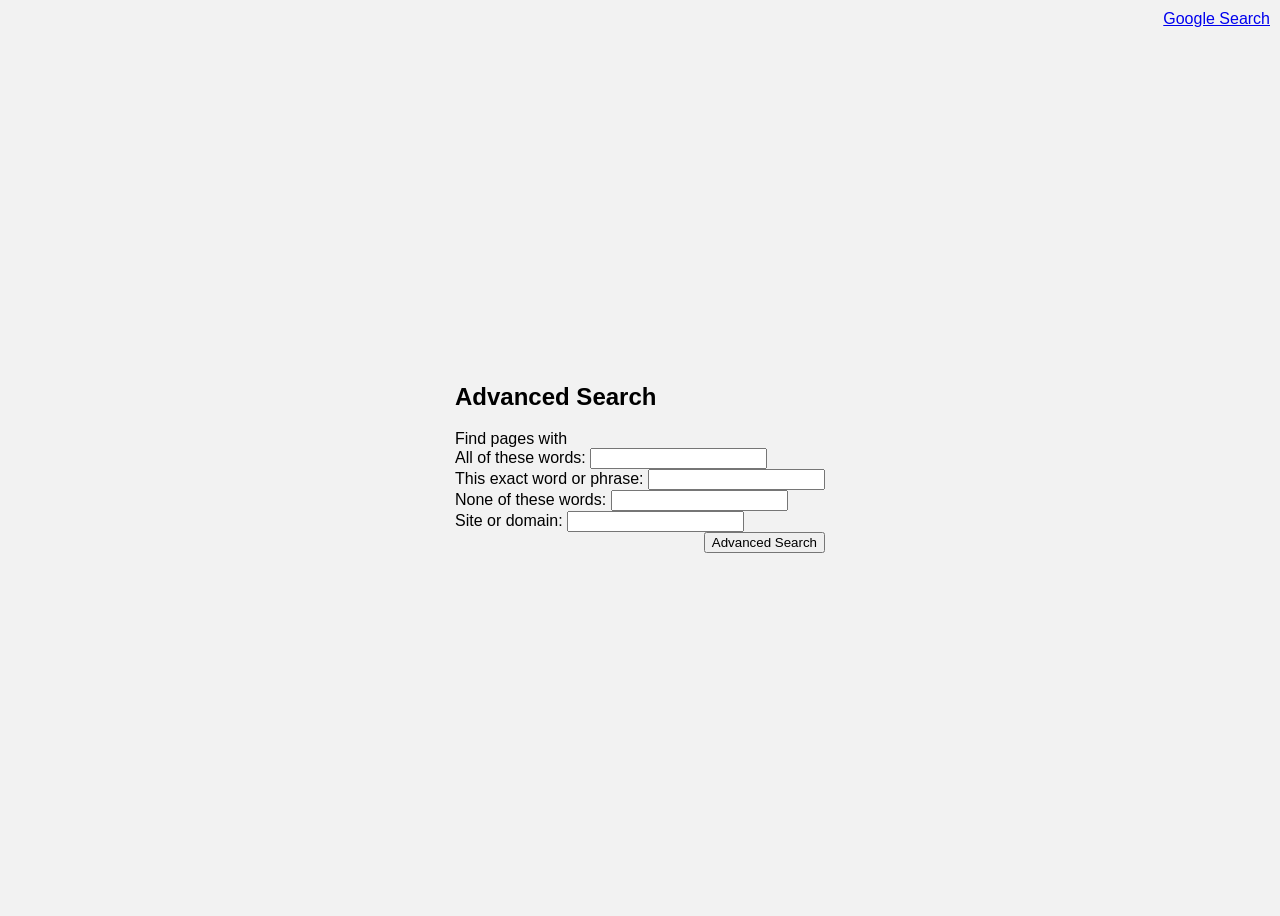
==== advanced.html @ 5849365f "first commit, functional build" ====
<!DOCTYPE html>
<html lang="en">

    <head>
        <title>Advanced Search</title>
        <link rel = "stylesheet" href = "style.css">
    </head>

    <body>

        <div class="shortcut">
            <a href="index.html" >Google Search</a>
        </div>

        <div class="vertical_container">
            <form action="https://www.google.com/search">
                <h2>Advanced Search</h2>
                <div>Find pages with</div>
                
                <label for ="all_words">All of these words:</label>
                <input type = "text" name = "as_q" id = "all_words"><br>
                
                <label for ="exact_words">This exact word or phrase:</label>
                <input type = "text" name = "as_epq" id = "exact_words"><br>
                
                <label for ="not_these_words">None of these words:</label>
                <input type = "text" name = "as_eq" id = "not_these_words"><br>
                
                <label for ="site_domain">Site or domain:</label>
                <input type = "text" name = "as_sitesearch" id = "site_domain"><br>
                
                <div style = "display: flex; justify-content: flex-end">
                <input type="submit" value="Advanced Search">
                </div>

            </form>

        </div>

    </body>

</html>
---- style.css ----
body{
    font-family: Arial, sans-serif;
    background-color: #f2f2f2;
    display: flex; 
    justify-content: center; 
    align-items: center; 
    height: 100vh
}

.shortcut{
    position: absolute;
    top: 10px;
    right: 10px;
}

.vertical_container{
    display: flex;
    flex-direction: column;
}

.horizontal_container{
    display: flex;
    flex-direction: row;
}
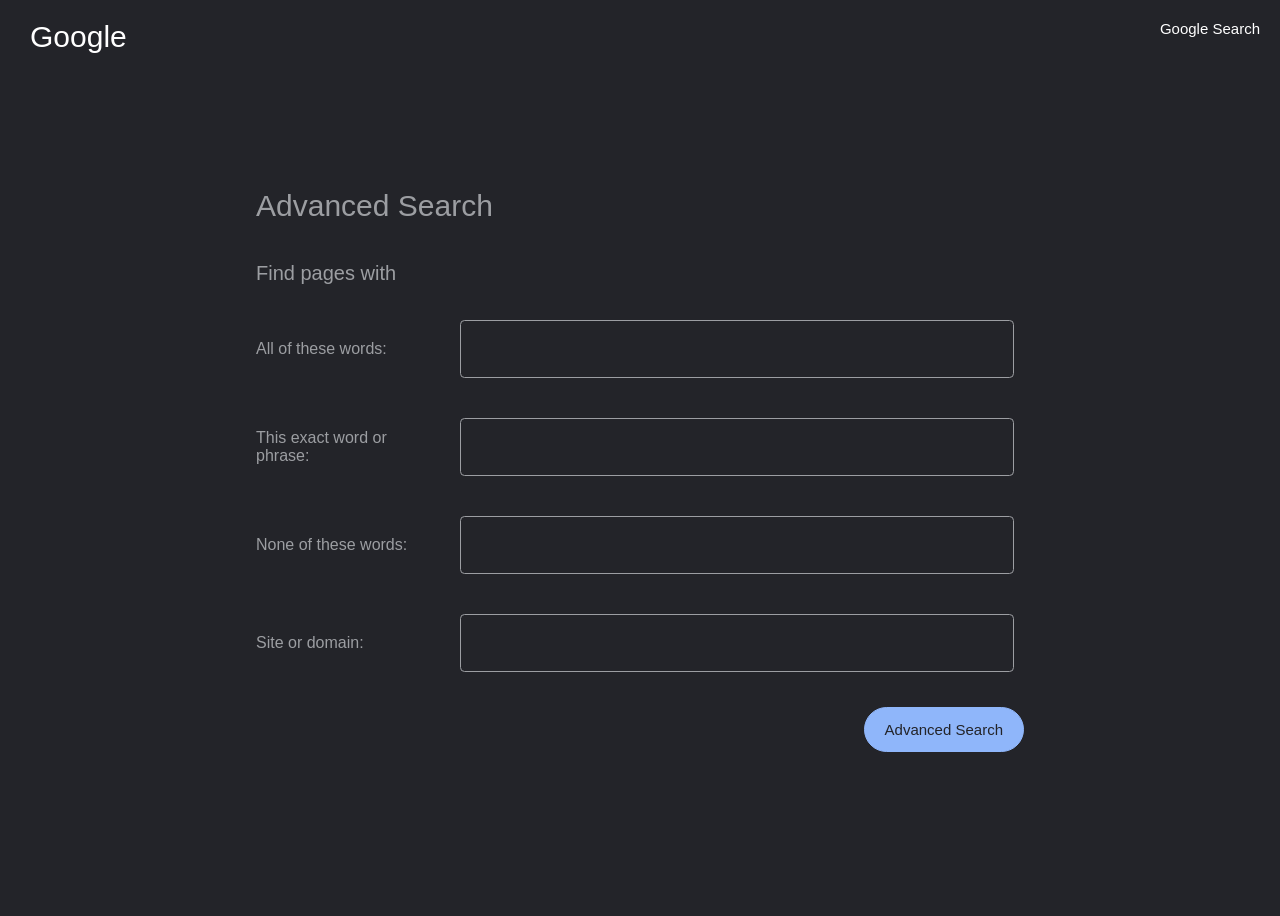
==== commit e560e4d0: "styled advanced search page" ====
--- a/advanced.html
+++ b/advanced.html
@@ -7,30 +7,47 @@
     </head>
 
     <body>
-
+        
         <div class="shortcut">
             <a href="index.html" >Google Search</a>
         </div>
 
-        <div class="vertical_container">
-            <form action="https://www.google.com/search">
-                <h2>Advanced Search</h2>
-                <div>Find pages with</div>
+
+        <a href="index.html">
+            <h1 class = "logo size-30">Google</h1>
+        </a>
+
+        <div >
+            <form action="https://www.google.com/search" class="vertical_container start" id="advanced_search_form">
+                <h2 class = "grey">Advanced Search</h2>
+                <h3 class = "grey">Find pages with</h3>
                 
-                <label for ="all_words">All of these words:</label>
-                <input type = "text" name = "as_q" id = "all_words"><br>
+                <div class = "vertical_container">
+                    <div class = "horizontal_container between parent-width">
+                        <label for ="all_words" class = "parent-width-20 grey">All of these words:</label>
+                        <input type = "text" name = "as_q" id = "all_words" class = "clean parent-width-65">
+                    </div>
+                    
+                    <div class = "horizontal_container between parent-width margin-top">
+                        <label for ="exact_words" class = "parent-width-20 grey">This exact word or phrase:</label>
+                        <input type = "text" name = "as_epq" id = "exact_words" class = "clean parent-width-65">
+                    </div>
+                    
+                    <div class = "horizontal_container between parent-width margin-top">
+                        <label for ="not_these_words" class = "parent-width-20 grey">None of these words:</label>
+                        <input type = "text" name = "as_eq" id = "not_these_words" class = "clean parent-width-65">
+                    </div>
+                    
+                    <div class = "horizontal_container between parent-width margin-top margin-bottom">
+                        <label for ="site_domain" class = "parent-width-20 grey">Site or domain:</label>
+                        <input type = "text" name = "as_sitesearch" id = "site_domain" class = "clean parent-width-65">
+                    </div>
+                </div>
                 
-                <label for ="exact_words">This exact word or phrase:</label>
-                <input type = "text" name = "as_epq" id = "exact_words"><br>
-                
-                <label for ="not_these_words">None of these words:</label>
-                <input type = "text" name = "as_eq" id = "not_these_words"><br>
-                
-                <label for ="site_domain">Site or domain:</label>
-                <input type = "text" name = "as_sitesearch" id = "site_domain"><br>
-                
-                <div style = "display: flex; justify-content: flex-end">
-                <input type="submit" value="Advanced Search">
+                <div class = "vertical_container end parent-width">
+                    <button form = "advanced_search_form" type="submit" class = "button_container rounded primary">
+                        Advanced Search
+                    </button>
                 </div>
 
             </form>
--- a/style.css
+++ b/style.css
@@ -1,24 +1,218 @@
 body{
-    font-family: Arial, sans-serif;
-    background-color: #f2f2f2;
+    font-family: Google Sans, Arial, sans-serif;
+    color: #ffffff;
+    background-color: #232429;
     display: flex; 
     justify-content: center; 
     align-items: center; 
+    flex-direction: column;
     height: 100vh
+}
+
+@font-face {
+    font-family: Google Sans;
+    src: url('assets/fonts/GoogleSans-VariableFont_GRAD,opsz,wght.ttf') format('truetype');
+}
+
+h1{
+    color: #ffffff;
+    font-size: 96px;
+    font-weight: 500;
+    margin: 0;
 }
 
 .shortcut{
     position: absolute;
-    top: 10px;
-    right: 10px;
+    top: 20px;
+    right: 20px;
+    font-size: 15px;
+}
+
+.logo{
+    position: absolute;
+    top: 20px;
+    left: 30px;
+    font-size: 15px;
+}
+
+.shortcut > *{
+    margin-left: 15px;
 }
 
 .vertical_container{
     display: flex;
     flex-direction: column;
+    justify-content: center; 
+    align-items: center; 
+}
+
+.start{
+    align-items: flex-start; 
+}
+
+.end{
+    align-items: flex-end;
+}
+
+.vertical_container > * + *{
+    margin-top: 15px;
 }
 
 .horizontal_container{
     display: flex;
     flex-direction: row;
+    justify-content: center;
+    align-items: center;
+}
+
+.between{
+    justify-content: space-between;
+}
+
+.parent-width{
+    width: 100%;
+}
+
+.parent-width-65{
+    width: 65%;
+}
+
+.parent-width-20{
+    width: 20%;
+}
+
+.horizontal_container > * + *{
+    margin-left: 15px;
+}
+
+.button_container{
+    background-color: #303135;
+    color: #ffffff;
+    border:  1px solid #303135;
+    padding: 10px 20px;
+    border-radius: 0.6em;
+    font-weight: 450;
+    font-size: 15px;
+}
+
+.button_container:hover{
+    border: 1px solid #c6c8c7;
+}
+
+a:link{
+    color: #ffffff;
+    text-decoration: none;
+    font: inherit;
+}
+
+a:visited{
+    color: #ffffff;
+    text-decoration: none;
+    font: inherit;
+}
+
+input{
+    display: flex;
+    width: 60vw;
+    height: 4vh;
+    background-color: #4d5055;
+    color: #ffffff;
+    border:  1px solid #4d5055;
+    padding: 10px 20px;
+    border-radius: 4.5vh;
+    font-weight: 400;
+    font-size: 2vh;
+}
+
+.clean{
+    width: 40vw;
+    height: 4vh;
+    background-color: #232429;
+    color: #9c9ea2;
+    border:  1px solid #9c9ea2;
+    padding: 10px 20px;
+    border-radius: 0.5vh;
+}
+
+input:focus-visible{
+    background-color: #303135;
+    border:  1px solid #303135;
+    outline:  1px solid #303135;
+    box-shadow: 0 0 5px #232429;
+}
+
+.clean:focus-visible{
+    background-color: #232429;
+    border:  1px solid #5096ff;
+    outline:  1px solid #5096ff;
+    box-shadow: 0 0 0px none;
+}
+
+form{
+    display: flex;
+    width: 60vw;
+    justify-content: center; 
+}
+
+.clean_overlay{
+    display: flex;
+    align-items: flex-end;
+}
+
+.subtitle{
+    font-size: 20px;
+    font-weight: 400;
+    color: #5096ff;
+}
+
+.clean_overlay > * + *{
+    margin-left: -65px;
+}
+
+.rounded{
+    border-radius: 1.5em;
+}
+
+.primary{
+    background-color: #8fb6fa;
+    color: #232429;
+    border:  1px solid #8fb6fa;
+    font-weight: 500;
+    padding: 13px 20px;
+    font-optical-sizing: auto;
+}
+
+.primary:focus-visible{
+    background-color: #c2d7f9;
+    border:  1px solid #c2d7f9;
+    outline:  1px solid #c2d7f9;
+    box-shadow: 0 0 0px none;
+}
+
+.margin-top{
+    margin-top: 40px;
+}
+
+.margin-bottom{
+    margin-bottom: 20px;
+}
+
+.grey{
+    color: #9c9ea2;
+}
+
+h2{
+    font-size: 30px;
+    font-weight: 500;
+    margin: 10;
+}
+
+h3{
+    font-size: 20px;
+    font-weight: 400;
+    margin: 5;
+}
+
+.size-30{
+    font-size: 30px;
 }
